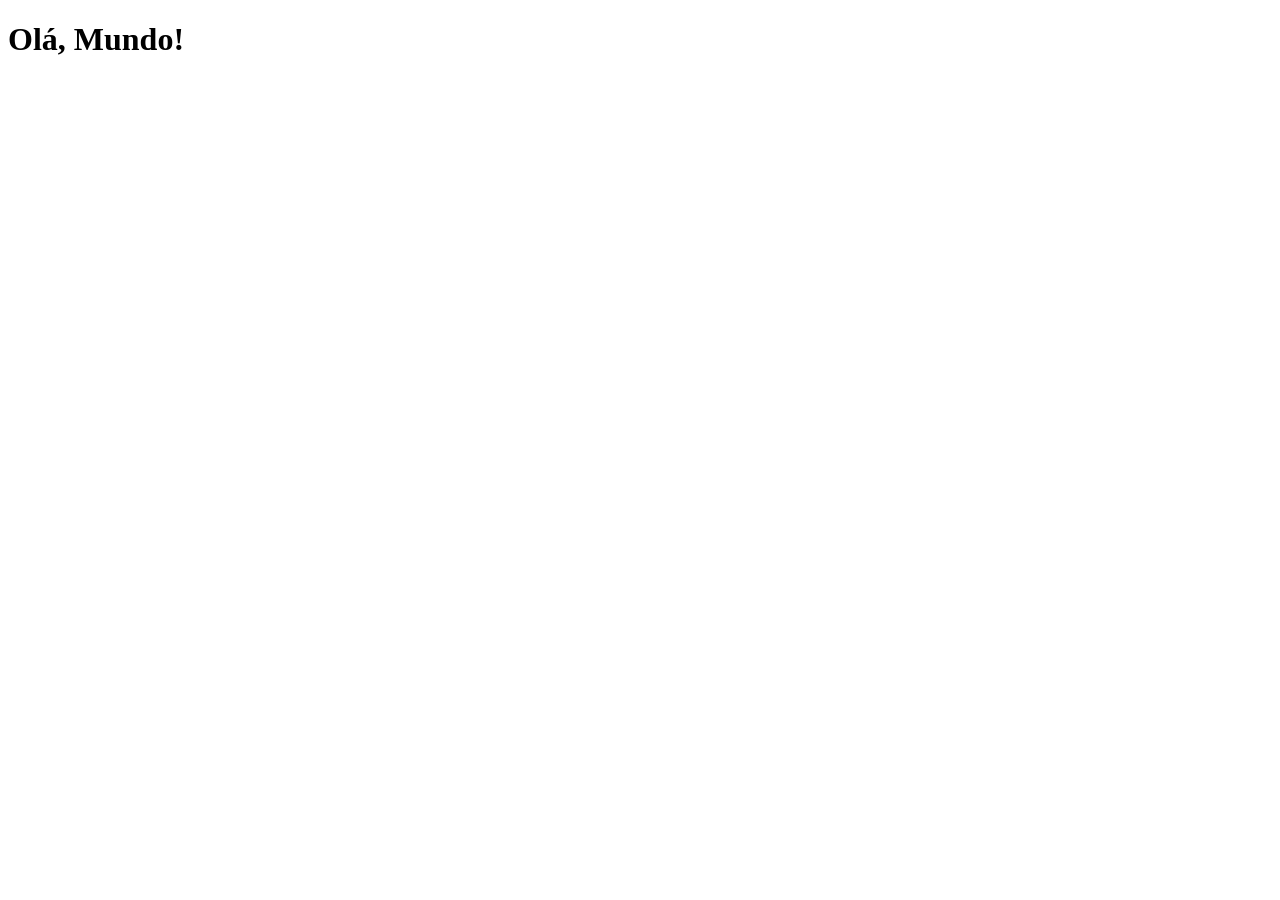
==== index.html @ 7b658bc1 "Criei a pagina principal" ====
<!DOCTYPE html>
<html lang="pt-BR">
<head>
    <meta charset="UTF-8">
    <meta name="viewport" content="width=device-width, initial-scale=1.0">
    <title>Projeto Redes Sociais</title>
    <link rel="shortcut icon" href="favicon.ico" type="image/x-icon">
</head>
<body>
    <h1>Olá, Mundo!</h1>
</body>
</html>
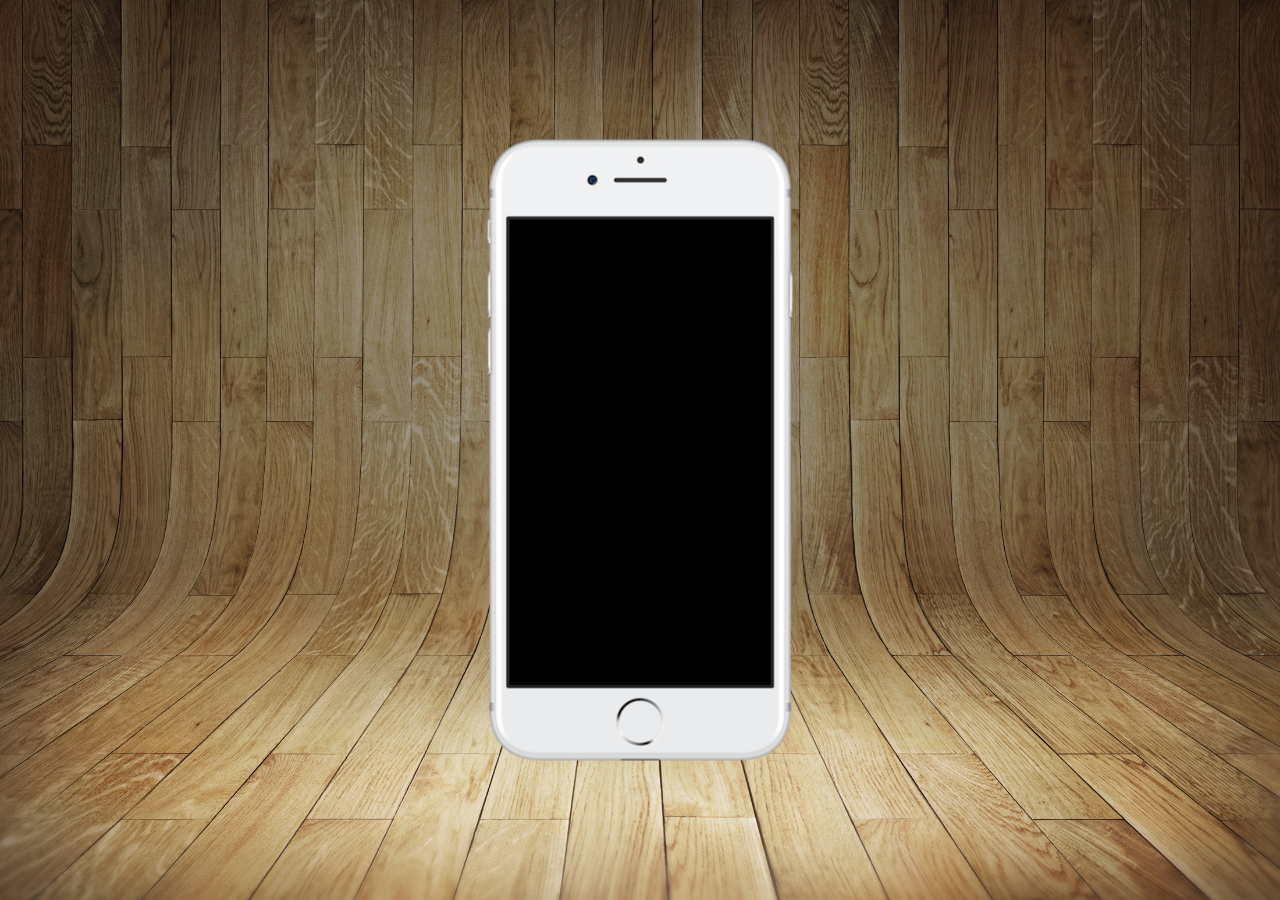
==== commit d4106714: "Atualizei o projeto" ====
--- a/index.html
+++ b/index.html
@@ -5,8 +5,16 @@
     <meta name="viewport" content="width=device-width, initial-scale=1.0">
     <title>Projeto Redes Sociais</title>
     <link rel="shortcut icon" href="favicon.ico" type="image/x-icon">
+    <link rel="stylesheet" href="estilos/style.css">
 </head>
 <body>
-    <h1>Olá, Mundo!</h1>
+    <main>
+        <section id="telefone">
+
+        </section>
+        <section id="redes-sociais">
+
+        </section>
+    </main>
 </body>
 </html>
--- a/estilos/style.css
+++ b/estilos/style.css
@@ -0,0 +1,35 @@
+@charset "UTF-8";
+
+* {
+    margin: 0px;
+    padding: 0px;
+    font-family: Arial, Helvetica, sans-serif;
+}
+
+html, body {
+    height: 100vh;
+    width: 100vw;
+    background-color: black;
+}
+
+body {
+    background: url('../imagens/fundo-madeira.jpg') no-repeat top center;
+    background-size: cover;
+    background-attachment: fixed;
+}
+
+main {
+    height: 100vh;
+    position: relative;
+}
+
+section#telefone {
+    position: absolute;
+    top: 50%;
+    left: 50%;
+    transform: translate(-50%, -50%);
+
+    height: 627px;
+    width: 311px;
+    background: url('../imagens/frame-iphone.png') no-repeat;
+}
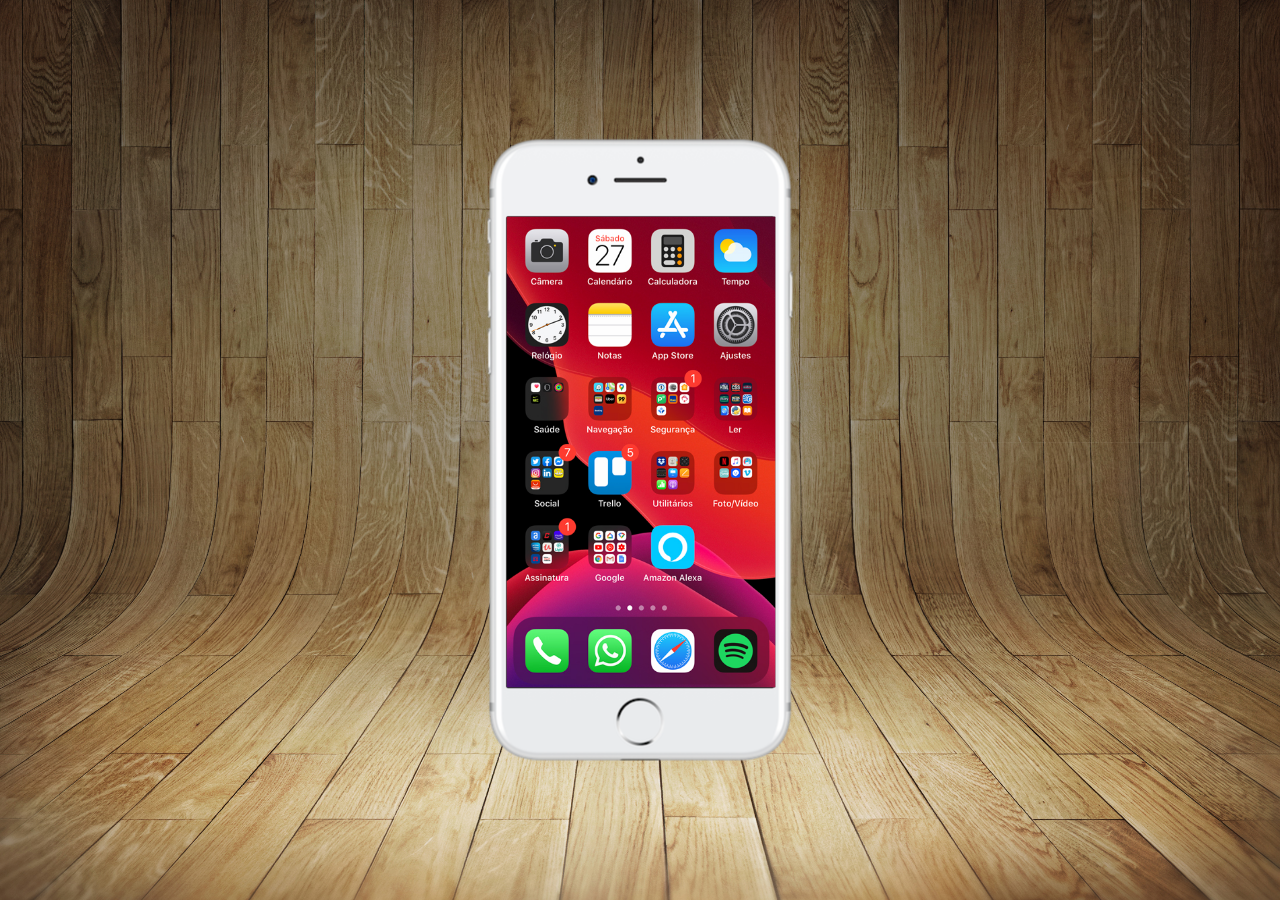
==== commit d819b5c4: "criei a tela home" ====
--- a/index.html
+++ b/index.html
@@ -10,7 +10,7 @@
 <body>
     <main>
         <section id="telefone">
-
+            <iframe src="home.html" name="tela" id="tela" frameborder="0"></iframe>
         </section>
         <section id="redes-sociais">
 
--- a/estilos/style.css
+++ b/estilos/style.css
@@ -32,4 +32,12 @@
     height: 627px;
     width: 311px;
     background: url('../imagens/frame-iphone.png') no-repeat;
+}
+
+iframe#tela {
+    position: relative;
+    top: 80px;
+    left: 22px;
+    width: 269px;
+    height: 471px;
 }
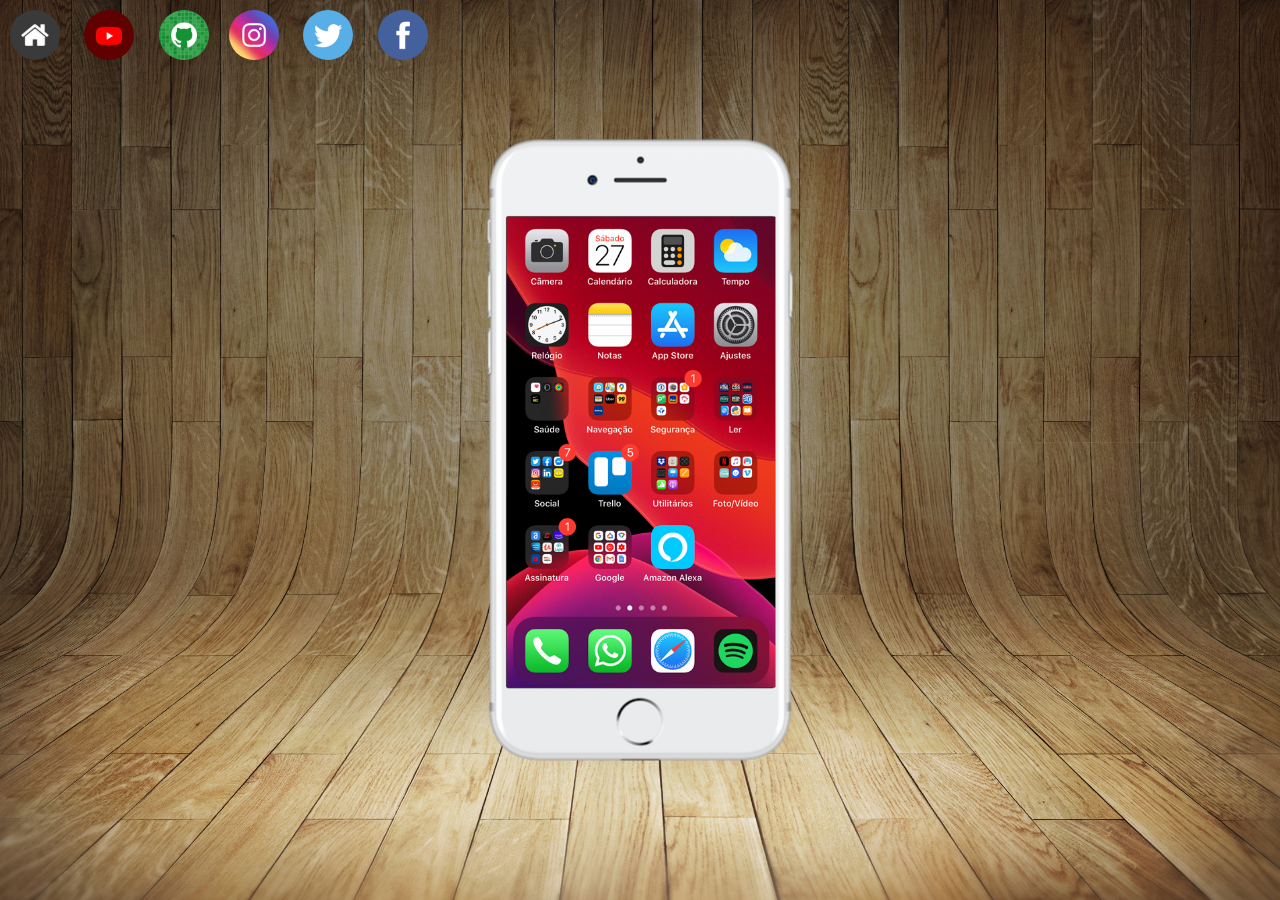
==== commit a38fc643: "Atualizei o exercicio" ====
--- a/index.html
+++ b/index.html
@@ -10,10 +10,19 @@
 <body>
     <main>
         <section id="telefone">
-            <iframe src="home.html" name="tela" id="tela" frameborder="0"></iframe>
+            <iframe src="home.html" name="tela" id="tela" frameborder="0">
+                Seu navegador não é compatível com isso.
+            </iframe>
         </section>
         <section id="redes-sociais">
+            <a href="#" target="tela"><img src="imagens/logo-home.jpg" alt="
+                Home"></a>
+            <a href="#" target="tela"><img src="imagens/logo-youtube.jpg" alt="YouTube"></a>
+            <a href="#" target="tela"><img src="imagens/logo-github.jpg" alt="GitHub"><img src="imagens/logo-instagram.jpg" alt="Instagram"></a>
+            <a href="#" target="tela"><img src="imagens/logo-twitter.jpg" alt="Twitter"></a>
+            <a href="#" target="tela"><img src="imagens/logo-facebook.jpg" alt=""></a>
 
+            
         </section>
     </main>
 </body>
--- a/estilos/style.css
+++ b/estilos/style.css
@@ -40,4 +40,11 @@
     left: 22px;
     width: 269px;
     height: 471px;
+}
+
+section#redes-sociais img {
+    width: 50px;
+    margin: 10px;
+    border-radius: 50%;
+    box-shadow: 2px 2px 5px (0, 0, 0, 0.400);
 }
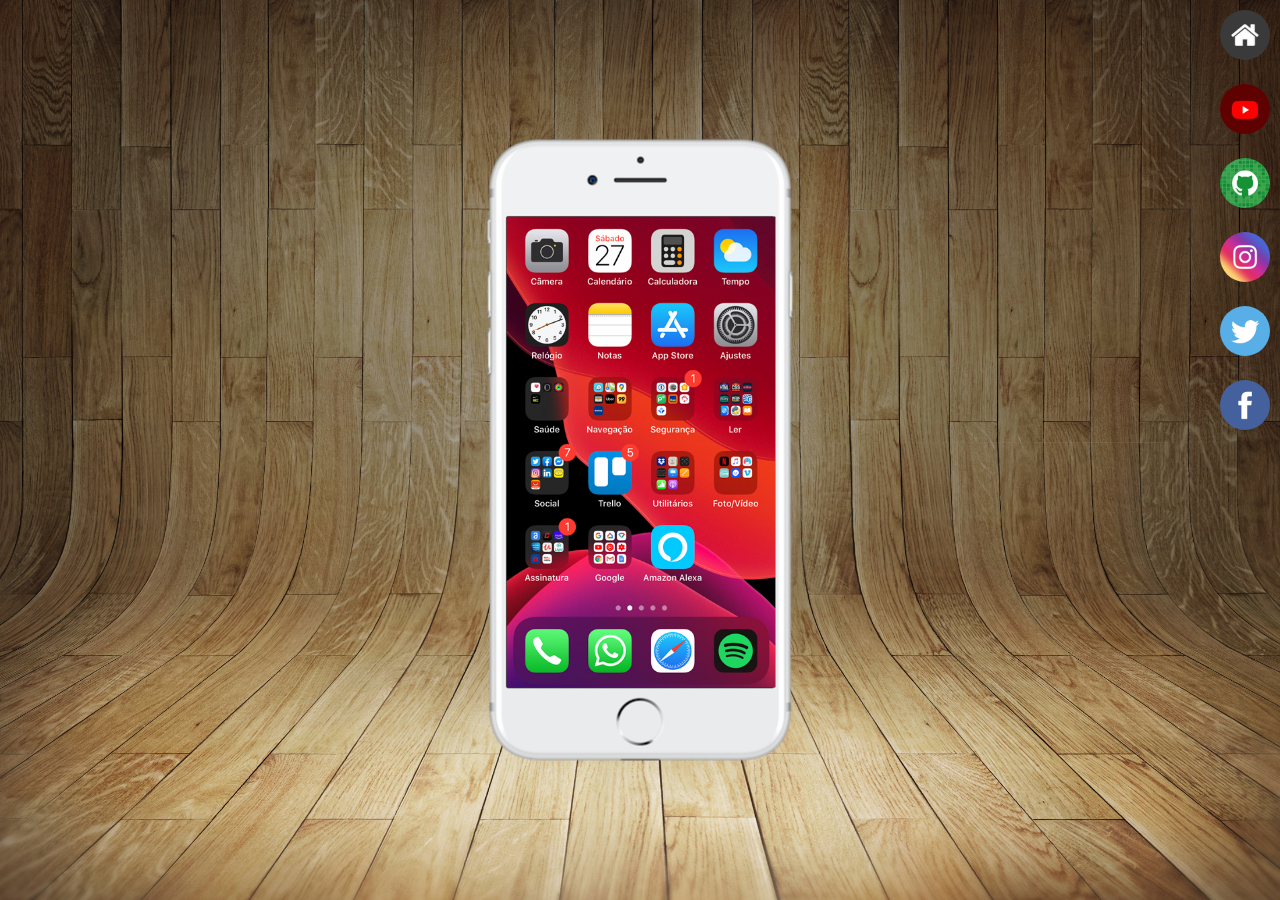
==== commit 6d77a6a6: "Atualizei o exercicio" ====
--- a/index.html
+++ b/index.html
@@ -16,11 +16,17 @@
         </section>
         <section id="redes-sociais">
             <a href="#" target="tela"><img src="imagens/logo-home.jpg" alt="
-                Home"></a>
-            <a href="#" target="tela"><img src="imagens/logo-youtube.jpg" alt="YouTube"></a>
-            <a href="#" target="tela"><img src="imagens/logo-github.jpg" alt="GitHub"><img src="imagens/logo-instagram.jpg" alt="Instagram"></a>
-            <a href="#" target="tela"><img src="imagens/logo-twitter.jpg" alt="Twitter"></a>
-            <a href="#" target="tela"><img src="imagens/logo-facebook.jpg" alt=""></a>
+                Home"></a> <br>
+
+            <a href="#" target="tela"><img src="imagens/logo-youtube.jpg" alt="YouTube"></a> <br>
+
+            <a href="#" target="tela"> <img src="imagens/logo-github.jpg" alt="Github"></a> <br>
+
+            <a href="#" target="tela"><img src="imagens/logo-instagram.jpg" alt="Instagram"></a> <br>
+
+            <a href="#" target="tela"><img src="imagens/logo-twitter.jpg" alt="Twitter"></a> <br>
+
+            <a href="#" target="tela"><img src="imagens/logo-facebook.jpg" alt=""></a> <br>
 
             
         </section>
--- a/estilos/style.css
+++ b/estilos/style.css
@@ -41,10 +41,21 @@
     width: 269px;
     height: 471px;
 }
+section#redes-sociais {
+    text-align: right;
+}
 
 section#redes-sociais img {
     width: 50px;
     margin: 10px;
     border-radius: 50%;
     box-shadow: 2px 2px 5px (0, 0, 0, 0.400);
+    box-sizing: border-box;
+}
+
+section#redes-sociais img:hover {
+    border: 2px solid rgba(255, 255, 255, 0.637);
+    transform: translate(-3px, -3px);
+    box-shadow: 5px 5px 10px rgba(0, 0, 0, 0.61);
+    transition: transform .5s;
 }
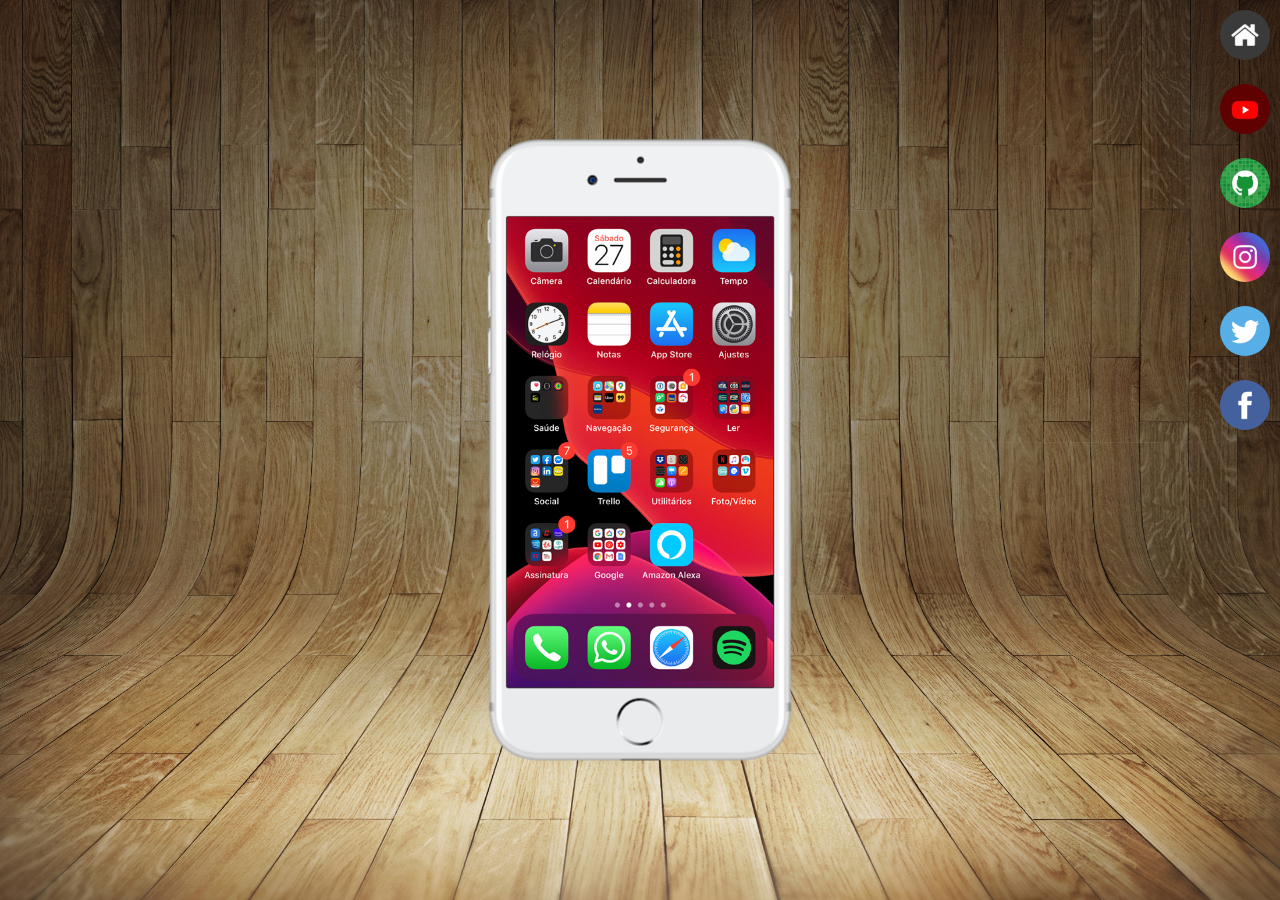
==== commit d4600dce: "atualizei o exercicio" ====
--- a/index.html
+++ b/index.html
@@ -15,18 +15,18 @@
             </iframe>
         </section>
         <section id="redes-sociais">
-            <a href="#" target="tela"><img src="imagens/logo-home.jpg" alt="
+            <a href="home.html" target="tela"><img src="imagens/logo-home.jpg" alt="
                 Home"></a> <br>
 
-            <a href="#" target="tela"><img src="imagens/logo-youtube.jpg" alt="YouTube"></a> <br>
+            <a href="youtube.html" target="tela"><img src="imagens/logo-youtube.jpg" alt="YouTube"></a> <br>
 
-            <a href="#" target="tela"> <img src="imagens/logo-github.jpg" alt="Github"></a> <br>
+            <a href="github.html" target="tela"> <img src="imagens/logo-github.jpg" alt="Github"></a> <br>
 
-            <a href="#" target="tela"><img src="imagens/logo-instagram.jpg" alt="Instagram"></a> <br>
+            <a href="instagram.html" target="tela"><img src="imagens/logo-instagram.jpg" alt="Instagram"></a> <br>
 
-            <a href="#" target="tela"><img src="imagens/logo-twitter.jpg" alt="Twitter"></a> <br>
+            <a href="twitter.html" target="tela"><img src="imagens/logo-twitter.jpg" alt="Twitter"></a> <br>
 
-            <a href="#" target="tela"><img src="imagens/logo-facebook.jpg" alt=""></a> <br>
+            <a href="facebook.html" target="tela"><img src="imagens/logo-facebook.jpg" alt=""></a> <br>
 
             
         </section>
--- a/estilos/style.css
+++ b/estilos/style.css
@@ -38,7 +38,7 @@
     position: relative;
     top: 80px;
     left: 22px;
-    width: 269px;
+    width: 267px;
     height: 471px;
 }
 section#redes-sociais {
